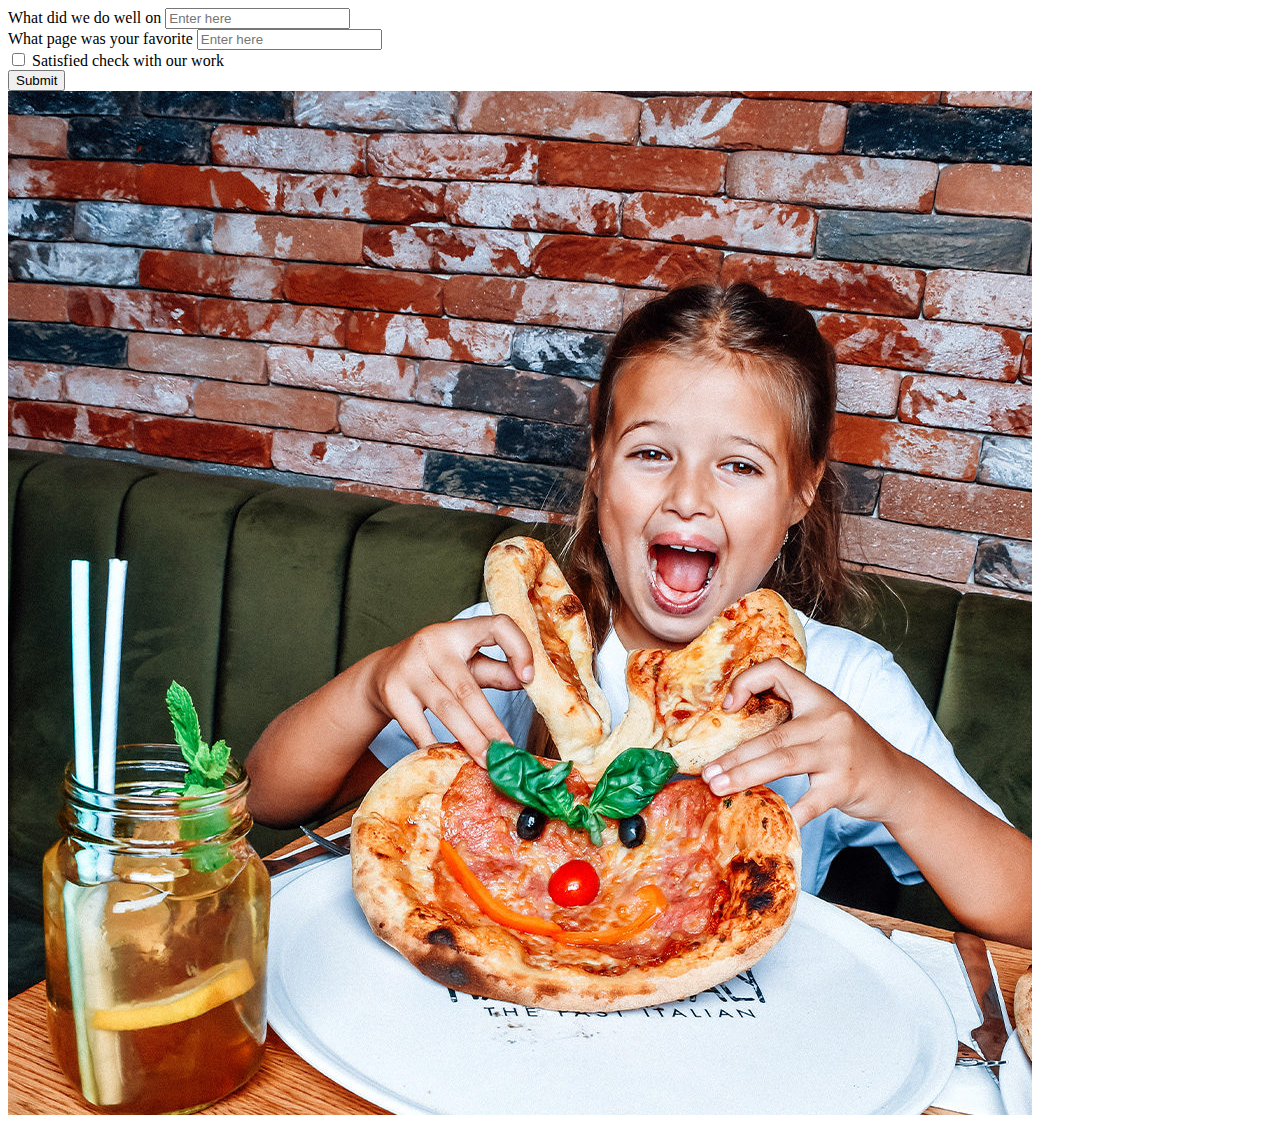
==== feedback.html @ 335a33dd "FeedBackPage" ====
<!DOCTYPE html>
<html lang="en">
<head>
    <meta charset="UTF-8">
    <meta name="viewport" content="width=device-width, initial-scale=1.0">
    <title>Feedback</title>
    <!-- Bootstrap CSS v5.2.1 -->
    <link href="https://cdn.jsdelivr.net/npm/bootstrap@5.2.1/dist/css/bootstrap.min.css" rel="stylesheet"
        integrity="sha384-iYQeCzEYFbKjA/T2uDLTpkwGzCiq6soy8tYaI1GyVh/UjpbCx/TYkiZhlZB6+fzT" crossorigin="anonymous">
    <!-- Material Icons CSS -->
    <link href="https://fonts.googleapis.com/css2?family=Material+Symbols+Outlined" rel="stylesheet" />
</head>
<body class="d-flex flex-column justify-content-center align-items-center min-vh-100">
    <div class="container">
        <div class="row">
            <div class="col-md-8">
                <form>
                    <div class="form-group">
                        <label for="exampleInputEmail1">What did we do well on</label>
                        <input type="email" class="form-control" id="exampleInputEmail1" aria-describedby="emailHelp"
                            placeholder="Enter here">
                    </div>
                    <div class="form-group">
                        <label for="exampleInputPassword1">What page was your favorite</label>
                        <input type="password" class="form-control" id="exampleInputPassword1"
                            placeholder="Enter here">
                    </div>
                    <div class="form-group form-check">
                        <input type="checkbox" class="form-check-input" id="exampleCheck1">
                        <label class="form-check-label" for="exampleCheck1">Satisfied check with our work</label>
                    </div>
                    <button type="submit" class="btn btn-primary">Submit</button>
                </form>
            </div>
            <div class="col-md-4 mt-md-0 mt-3">
                <img src="src/images/feedbackhappy.jpg" alt="[:)]" class="img-fluid">
            </div>
        </div>
    </div>
    <!-- Bootstrap JavaScript Libraries -->
    <script src="https://cdn.jsdelivr.net/npm/@popperjs/core@2.11.6/dist/umd/popper.min.js"
        integrity="sha384-oBqDVmMz9ATKxIep9tiCxS/Z9fNfEXiDAYTujMAeBAsjFuCZSmKbSSUnQlmh/jp3"
        crossorigin="anonymous"></script>
    <script src="https://cdn.jsdelivr.net/npm/bootstrap@5.2.1/dist/js/bootstrap.min.js"
        integrity="sha384-7VPbUDkoPSGFnVtYi0QogXtr74QeVeeIs99Qfg5YCF+TidwNdjvaKZX19NZ/e6oz"
        crossorigin="anonymous"></script>
</body>
</html>
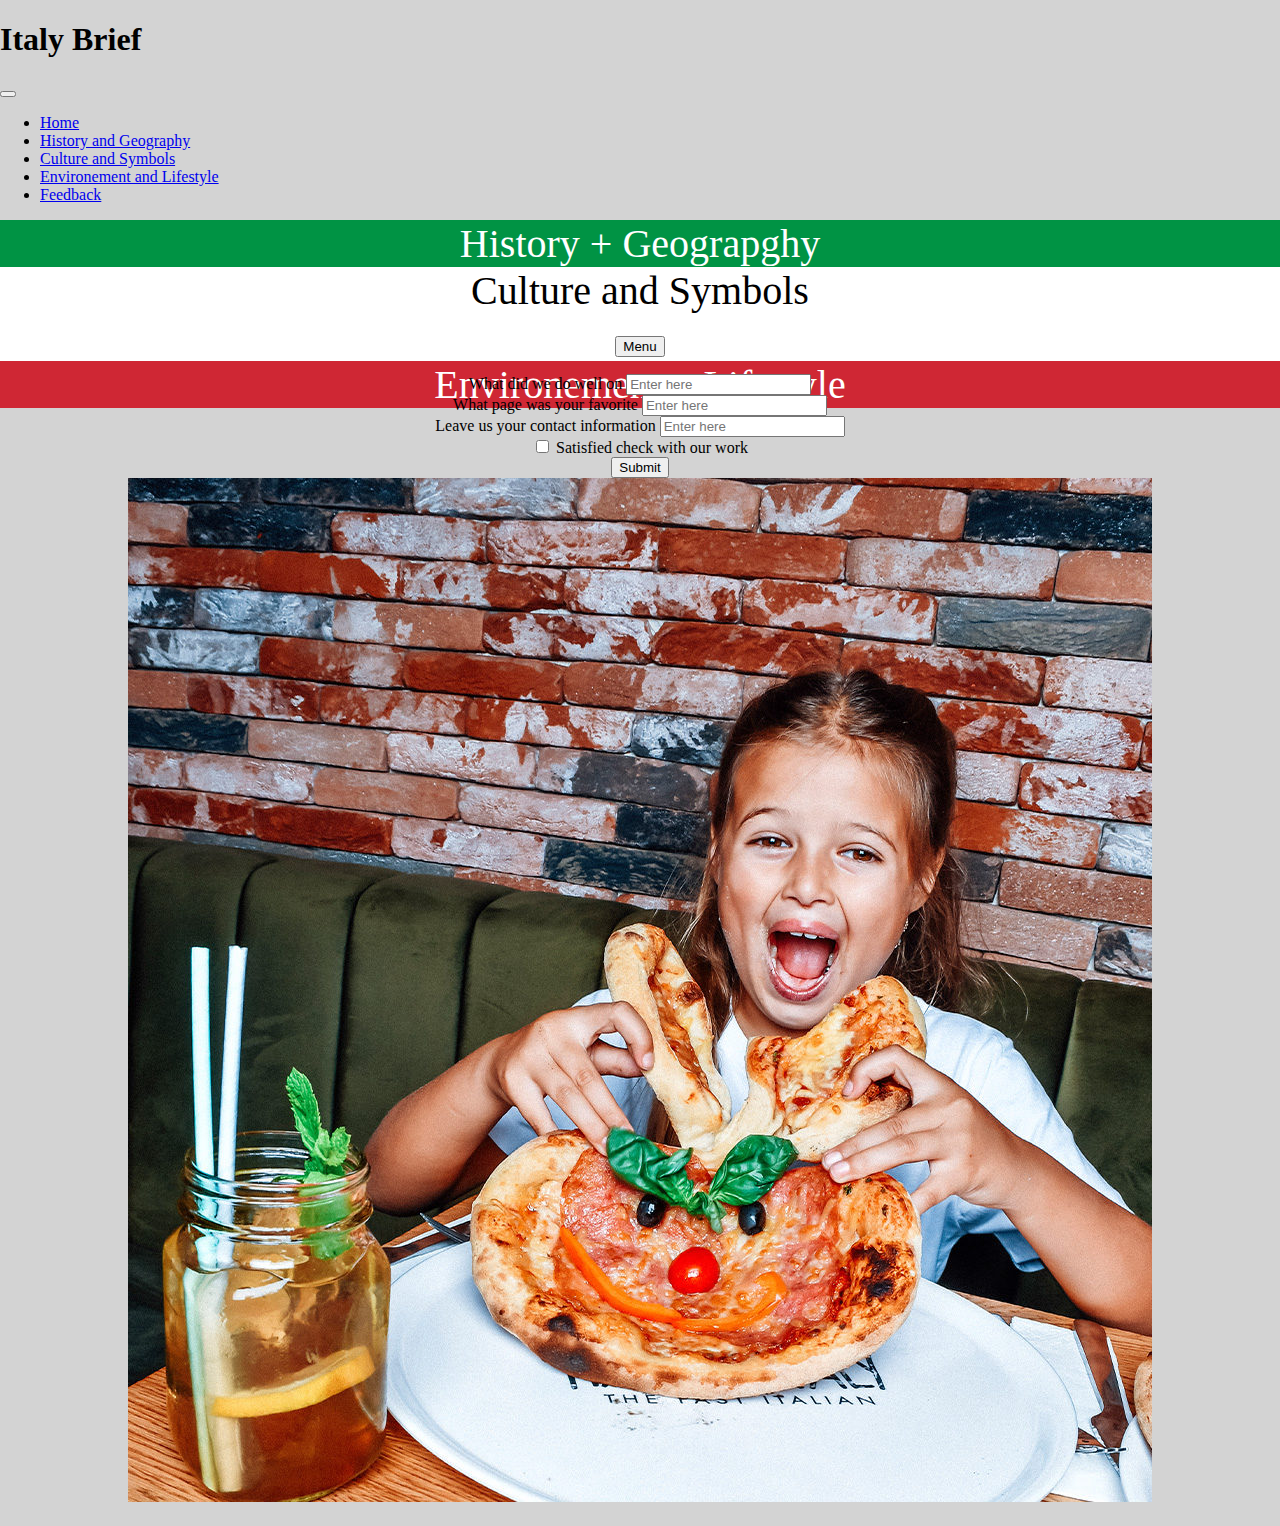
==== commit f5b438e0: "Update feedback.html" ====
--- a/feedback.html
+++ b/feedback.html
@@ -1,5 +1,6 @@
 <!DOCTYPE html>
 <html lang="en">
+
 <head>
     <meta charset="UTF-8">
     <meta name="viewport" content="width=device-width, initial-scale=1.0">
@@ -9,20 +10,59 @@
         integrity="sha384-iYQeCzEYFbKjA/T2uDLTpkwGzCiq6soy8tYaI1GyVh/UjpbCx/TYkiZhlZB6+fzT" crossorigin="anonymous">
     <!-- Material Icons CSS -->
     <link href="https://fonts.googleapis.com/css2?family=Material+Symbols+Outlined" rel="stylesheet" />
+    <link rel="stylesheet" href="./src/styles/main.css" />
 </head>
+
 <body class="d-flex flex-column justify-content-center align-items-center min-vh-100">
-    <div class="container">
+    <div class="offcanvas offcanvas-top" id="offcanvasMenu">
+        <div class="offcanvas-header">
+            <h1 class="offcanvas-title">Italy Brief</h1>
+            <button type="button" class="btn-close text-reset" data-bs-dismiss="offcanvas"></button>
+        </div>
+        <div class="offcanvas-body">
+            <ul class="d-flex nav nav-pills nav-justified">
+                <li class="nav-item"><a href="#" class="nav-link">Home</a></li>
+                <li class="nav-item"><a href="./pages/HistoryandGeography.html" class="nav-link">History and
+                        Geography</a></li>
+                <li class="nav-item"><a href="./pages/CultureandSymbols.html" class="nav-link active">Culture and
+                        Symbols</a></li>
+                <li class="nav-item"><a href="./pages/EnvironementandLifestyle.html" class="nav-link">Environement
+                        and Lifestyle</a></li>
+                <li class="nav-item"><a href="./index.html" class="nav-link">Feedback</a></li>
+            </ul>
+        </div>
+    </div>
+    <header class="sticky-top">
+        <div class="container-fluid menubar">
+            <div class="row">
+                <div class="col-4 green"><a href="./pages/HistoryandGeography.html"
+                        class="d-none d-sm-flex h-100">History + Geograpghy</a></div>
+                <div class="col-4 white d-flex flex-column justify-content-center">
+                    <a href="./pages/CultureandSymbols.html" class="d-none d-sm-flex h-100">Culture and Symbols</a>
+                    <button class="btn btn-primary d-sm-none" type="button" data-bs-toggle="offcanvas"
+                        data-bs-target="#offcanvasMenu">Menu</button>
+                </div>
+                <div class="col-4 red"><a href="./pages/EnvironementandLifestyle.html" class="d-none d-sm-flex h-100">Environement
+                        + Lifestyle</a></div>
+            </div>
+        </div>
+    </header>
+    <div class=" ">
         <div class="row">
-            <div class="col-md-8">
+            <div class="col-md-6 float-left w-75 p-3">
                 <form>
                     <div class="form-group">
                         <label for="exampleInputEmail1">What did we do well on</label>
-                        <input type="email" class="form-control" id="exampleInputEmail1" aria-describedby="emailHelp"
+                        <input type="text" class="form-control" aria-describedby="emailHelp"
                             placeholder="Enter here">
                     </div>
                     <div class="form-group">
-                        <label for="exampleInputPassword1">What page was your favorite</label>
-                        <input type="password" class="form-control" id="exampleInputPassword1"
+                        <label>What page was your favorite</label>
+                        <input class="form-control" placeholder="Enter here">
+                    </div>
+                    <div class="form-group">
+                        <label for="exampleInputEmail1">Leave us your contact information</label>
+                        <input type="email" class="form-control" aria-describedby="emailHelp"
                             placeholder="Enter here">
                     </div>
                     <div class="form-group form-check">
@@ -32,17 +72,18 @@
                     <button type="submit" class="btn btn-primary">Submit</button>
                 </form>
             </div>
-            <div class="col-md-4 mt-md-0 mt-3">
+            <div class="col-md-3">
                 <img src="src/images/feedbackhappy.jpg" alt="[:)]" class="img-fluid">
             </div>
         </div>
     </div>
     <!-- Bootstrap JavaScript Libraries -->
     <script src="https://cdn.jsdelivr.net/npm/@popperjs/core@2.11.6/dist/umd/popper.min.js"
-        integrity="sha384-oBqDVmMz9ATKxIep9tiCxS/Z9fNfEXiDAYTujMAeBAsjFuCZSmKbSSUnQlmh/jp3"
-        crossorigin="anonymous"></script>
+        integrity="sha384-oBqDVmMz9ATKxIep9tiCxS/Z9fNfEXiDAYTujMAeBAsjFuCZSmKbSSUnQlmh/jp3" crossorigin="anonymous">
+    </script>
     <script src="https://cdn.jsdelivr.net/npm/bootstrap@5.2.1/dist/js/bootstrap.min.js"
-        integrity="sha384-7VPbUDkoPSGFnVtYi0QogXtr74QeVeeIs99Qfg5YCF+TidwNdjvaKZX19NZ/e6oz"
-        crossorigin="anonymous"></script>
+        integrity="sha384-7VPbUDkoPSGFnVtYi0QogXtr74QeVeeIs99Qfg5YCF+TidwNdjvaKZX19NZ/e6oz" crossorigin="anonymous">
+    </script>
 </body>
+
 </html>
--- a/src/styles/main.css
+++ b/src/styles/main.css
@@ -0,0 +1,215 @@
+
+:root {
+  --greenFlag: #009344;
+  --whiteFlag: #ffffff;
+  --redFlag: #cf2734;
+
+  --backgroundColor: lightgray;
+  --cardBackgroundColor: #6290c8;
+
+  --linkColour: white;
+}
+body {
+  margin: 0;
+  margin-bottom:20px;
+  background-color: var(--backgroundColor);
+}
+.container-fluid {
+  min-width: 100vw;
+  height: 150px;
+  border-bottom: solid 4px black;
+}
+.menubar{
+    min-width: 100vw;
+    min-height: 100px;
+    border-bottom: solid 4px black;
+}
+.row {
+  height: 100%;
+  text-align: center;
+}
+.row > .col-4 > a{
+  display: flex;
+  justify-content: center;
+  align-items: center;
+  text-decoration: none;
+  color: var(--linkColour)
+}
+.green {
+  background-color: var(--greenFlag);
+}
+.white {
+  background-color: var(--whiteFlag);
+
+}
+.white > *{
+  color:black !important;
+}
+.red {
+  background-color: var(--redFlag);
+}
+img {
+  object-fit: contain;
+}
+.card {
+  cursor: pointer;
+  text-align: center;
+  transition: border 100ms ease-out, border-radius 300ms ease-out;
+  box-sizing: content-box;
+  background-color: var(--cardBackgroundColor);
+  border: 4px solid var(--backgroundColor);
+  border-radius: 15px;
+  margin: 0.8% 0.5% 0% 0%;
+}
+.card-body {
+  display: flex;
+  flex-wrap: wrap;
+  justify-content: space-around;
+  align-items: center;
+}
+main {
+  display: grid;
+  justify-items: center;
+}
+.row{height:100%;width:100vw;}
+
+#history:hover {
+  border-color: var(--greenFlag);
+}
+#culture:hover {
+  border-color: var(--whiteFlag);
+}
+#third:hover {
+  border-color: var(--redFlag);
+}
+
+/*Setting index Variables for radial items*/
+.radial-item:nth-of-type(1){ --index:0;}
+.radial-item:nth-of-type(2){ --index:1;}
+.radial-item:nth-of-type(3){ --index:2;}
+.radial-item:nth-of-type(4){ --index:3;}
+
+
+/*Radial Menu Button CSS*/
+.menuContainer{
+    position:fixed;
+	  width:300px;
+	  height:300px;
+    right:-100px;
+    bottom:-100px;
+	display:flex;
+	justify-content: center;
+	align-items: center;
+}
+.menuContainer > .radial-item {
+	position:absolute;
+	left:0;
+	list-style: none;
+	visibility: hidden;
+	transition:0.5s;
+	transition-delay: calc(0.1s * var(--index));
+	transform: rotate(0deg) translateX(125px);
+}
+.menuContainer.active > .radial-item{
+	visibility: visible;
+	transform-origin: 150px;
+	transform: rotate(calc(120deg / 4 * var(--index)));
+	
+}
+.menuContainer > .radial-item > a{
+	display:flex;
+	justify-content: center;
+	align-items: center;
+  font-size: 2.0em;
+	width:50px;
+	height:50px;
+	border-radius: 50%;
+	background-color: white;
+  color: var(--redFlag);
+	transform: rotate(calc(120deg / -4 * var(--index)));
+}
+
+
+.toggle{
+	position: absolute;
+	width:60px;
+	height:60px;
+	background-color: white;
+	display:flex;
+	justify-content: center;
+	align-items: center;
+	z-index: 10000;
+	border-radius:50%;
+	cursor:pointer;
+	font-size: 2em;
+}
+.hidden{
+	display:none;
+}
+.card{
+    text-align: center;
+    transition: border 100ms ease-out, border-radius 300ms ease-out;
+    box-sizing: border-box;
+    background-color: var(--cardBackgroundColor);
+    border:4px solid var(--backgroundColor);
+    border-radius: 15px;
+    margin: 0.8% 0.5% 0% 0%;
+}
+.clickable{
+    cursor: pointer;
+}
+.card-body{
+    display:flex;
+    flex-wrap: wrap;
+    justify-content: space-around;
+    align-items: center;
+}
+main{
+    display:grid;
+    justify-items: center;
+  }
+  .card {
+    width: 80%;
+  }
+  .card > img {
+    height: 200px;
+  }
+@media screen and (max-width: 992px) {
+  .menubar{
+    font-size: 1.4em;
+  }
+}
+@media screen and (min-width: 992px) {
+  .menubar{
+    font-size: 2.0em;
+  }
+  main {
+    font-size: 1.3em;
+    grid-template-columns: 1fr 1fr 1fr;
+  }
+
+  .card {
+    width: 30vw;
+  }
+  .card-body {
+    column-gap: 5px;
+  }
+  .card > img {
+    height: 200px;
+  }
+}
+@media screen and (min-width: 1200px) {
+  .menubar{
+    font-size: 2.5em;
+  }
+  main {
+    font-size: 1.5em;
+  }
+  .card {
+    width: 33vw;
+    max-width: 450px;
+  }
+  .card > img {
+    height: 300px;
+  }
+}
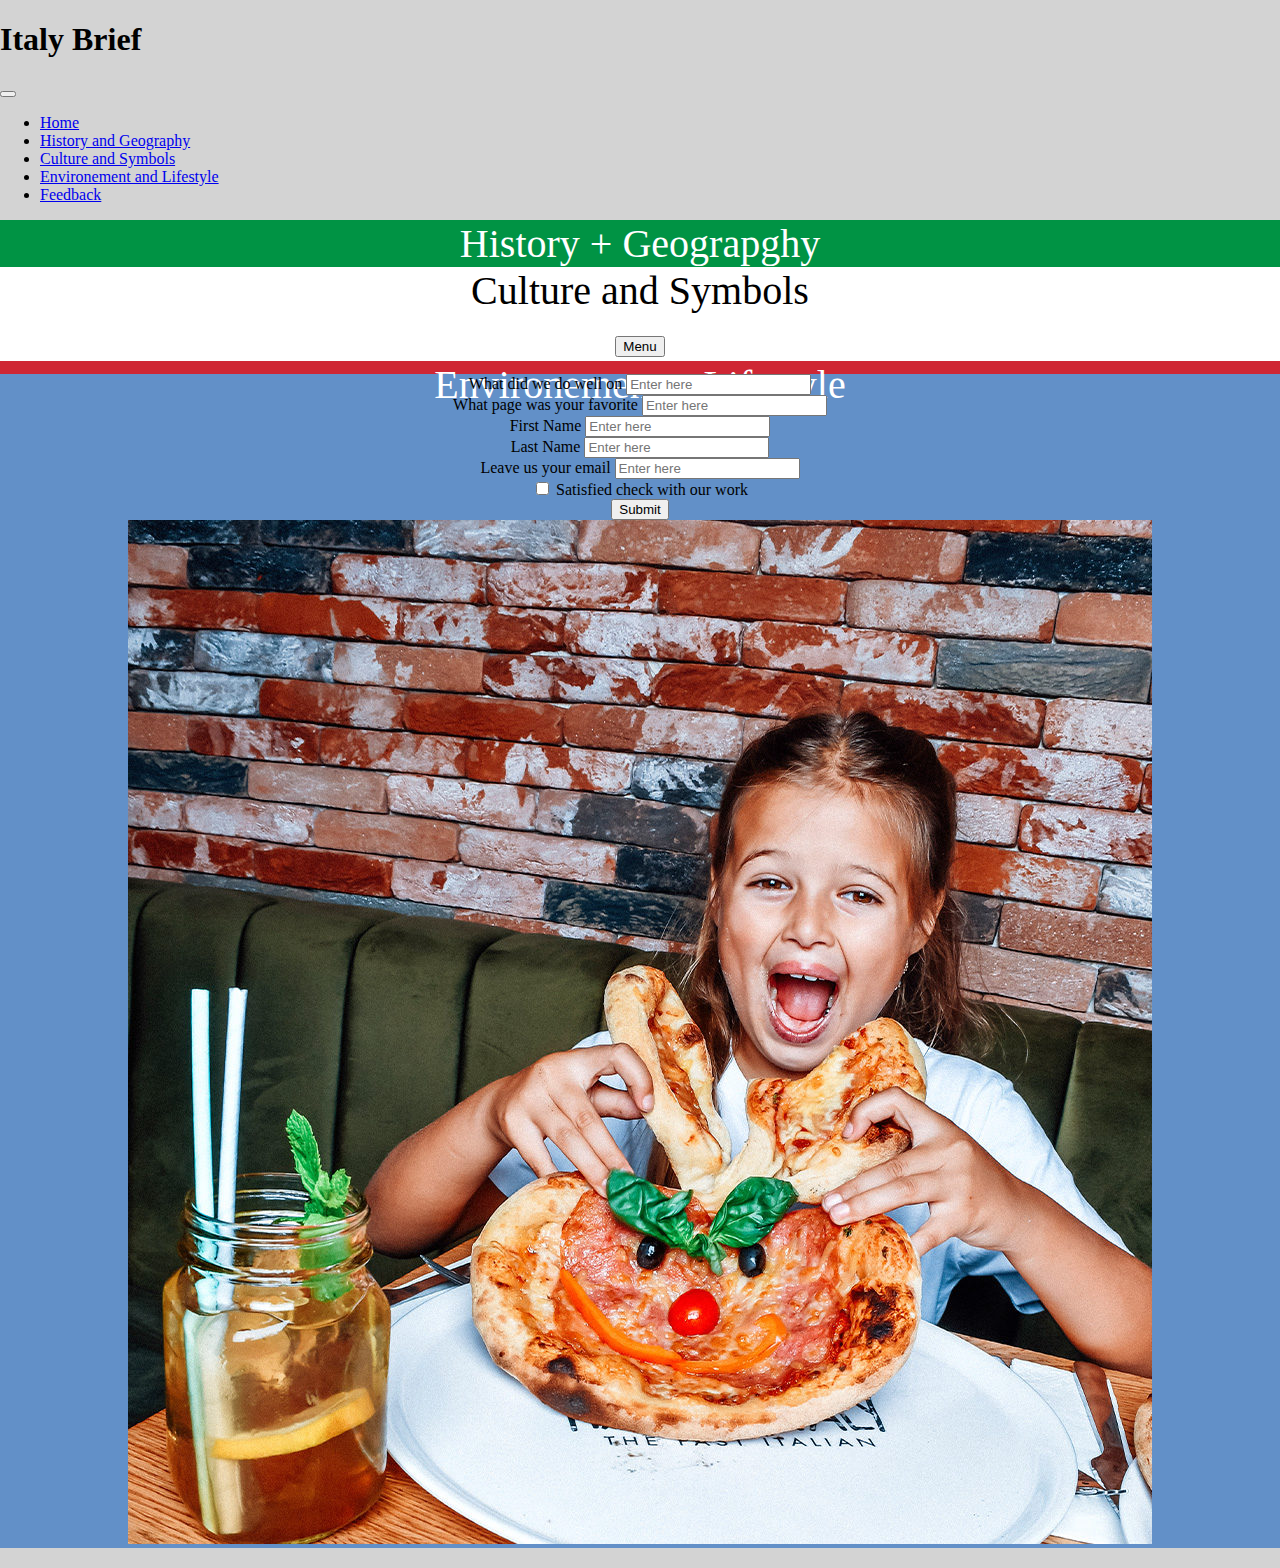
==== commit 65682918: "added more info required" ====
--- a/feedback.html
+++ b/feedback.html
@@ -13,7 +13,7 @@
     <link rel="stylesheet" href="./src/styles/main.css" />
 </head>
 
-<body class="d-flex flex-column justify-content-center align-items-center min-vh-100">
+<body>
     <div class="offcanvas offcanvas-top" id="offcanvasMenu">
         <div class="offcanvas-header">
             <h1 class="offcanvas-title">Italy Brief</h1>
@@ -42,38 +42,51 @@
                     <button class="btn btn-primary d-sm-none" type="button" data-bs-toggle="offcanvas"
                         data-bs-target="#offcanvasMenu">Menu</button>
                 </div>
-                <div class="col-4 red"><a href="./pages/EnvironementandLifestyle.html" class="d-none d-sm-flex h-100">Environement
+                <div class="col-4 red"><a href="./pages/EnvironementandLifestyle.html"
+                        class="d-none d-sm-flex h-100">Environement
                         + Lifestyle</a></div>
             </div>
         </div>
     </header>
-    <div class=" ">
-        <div class="row">
-            <div class="col-md-6 float-left w-75 p-3">
-                <form>
-                    <div class="form-group">
-                        <label for="exampleInputEmail1">What did we do well on</label>
-                        <input type="text" class="form-control" aria-describedby="emailHelp"
-                            placeholder="Enter here">
-                    </div>
-                    <div class="form-group">
-                        <label>What page was your favorite</label>
-                        <input class="form-control" placeholder="Enter here">
-                    </div>
-                    <div class="form-group">
-                        <label for="exampleInputEmail1">Leave us your contact information</label>
-                        <input type="email" class="form-control" aria-describedby="emailHelp"
-                            placeholder="Enter here">
-                    </div>
-                    <div class="form-group form-check">
-                        <input type="checkbox" class="form-check-input" id="exampleCheck1">
-                        <label class="form-check-label" for="exampleCheck1">Satisfied check with our work</label>
-                    </div>
-                    <button type="submit" class="btn btn-primary">Submit</button>
-                </form>
-            </div>
-            <div class="col-md-3">
-                <img src="src/images/feedbackhappy.jpg" alt="[:)]" class="img-fluid">
+    <div class="bodyo">
+        <div class="d-flex flex-column justify-content-center align-items-center min-vh-100">
+            <div class="row">
+                <div class="col-md-6 float-left w-75 p-3">
+                    <form>
+                        <div class="form-group">
+                            <label for="exampleInputEmail1">What did we do well on</label>
+                            <input type="text" class="form-control" aria-describedby="emailHelp"
+                                placeholder="Enter here">
+                        </div>
+                        <div class="form-group">
+                            <label>What page was your favorite</label>
+                            <input class="form-control" placeholder="Enter here">
+                        </div>
+                        <div class="form-group">
+                            <label for="exampleInputEmail1">First Name</label>
+                            <input type="text" class="form-control" aria-describedby="emailHelp"
+                                placeholder="Enter here">
+                        </div>
+                        <div class="form-group">
+                            <label for="exampleInputEmail1">Last Name</label>
+                            <input type="text" class="form-control" aria-describedby="emailHelp"
+                                placeholder="Enter here">
+                        </div>
+                        <div class="form-group">
+                            <label for="exampleInputEmail1">Leave us your email</label>
+                            <input type="email" class="form-control" aria-describedby="emailHelp"
+                                placeholder="Enter here">
+                        </div>
+                        <div class="form-group form-check">
+                            <input type="checkbox" class="form-check-input" id="exampleCheck1">
+                            <label class="form-check-label" for="exampleCheck1">Satisfied check with our work</label>
+                        </div>
+                        <button type="submit" class="btn btn-primary">Submit</button>
+                    </form>
+                </div>
+                <div class="col-md-3">
+                    <img src="src/images/feedbackhappy.jpg" alt="[:)]" class="img-fluid ">
+                </div>
             </div>
         </div>
     </div>
@@ -85,5 +98,4 @@
         integrity="sha384-7VPbUDkoPSGFnVtYi0QogXtr74QeVeeIs99Qfg5YCF+TidwNdjvaKZX19NZ/e6oz" crossorigin="anonymous">
     </script>
 </body>
-
-</html>
+</html>--- a/src/styles/main.css
+++ b/src/styles/main.css
@@ -8,6 +8,9 @@
   --cardBackgroundColor: #6290c8;
 
   --linkColour: white;
+}
+.bodyo{
+  background-color: var(--cardBackgroundColor);
 }
 body {
   margin: 0;
@@ -93,8 +96,8 @@
 /*Radial Menu Button CSS*/
 .menuContainer{
     position:fixed;
-	  width:300px;
-	  height:300px;
+	width:300px;
+	height:300px;
     right:-100px;
     bottom:-100px;
 	display:flex;
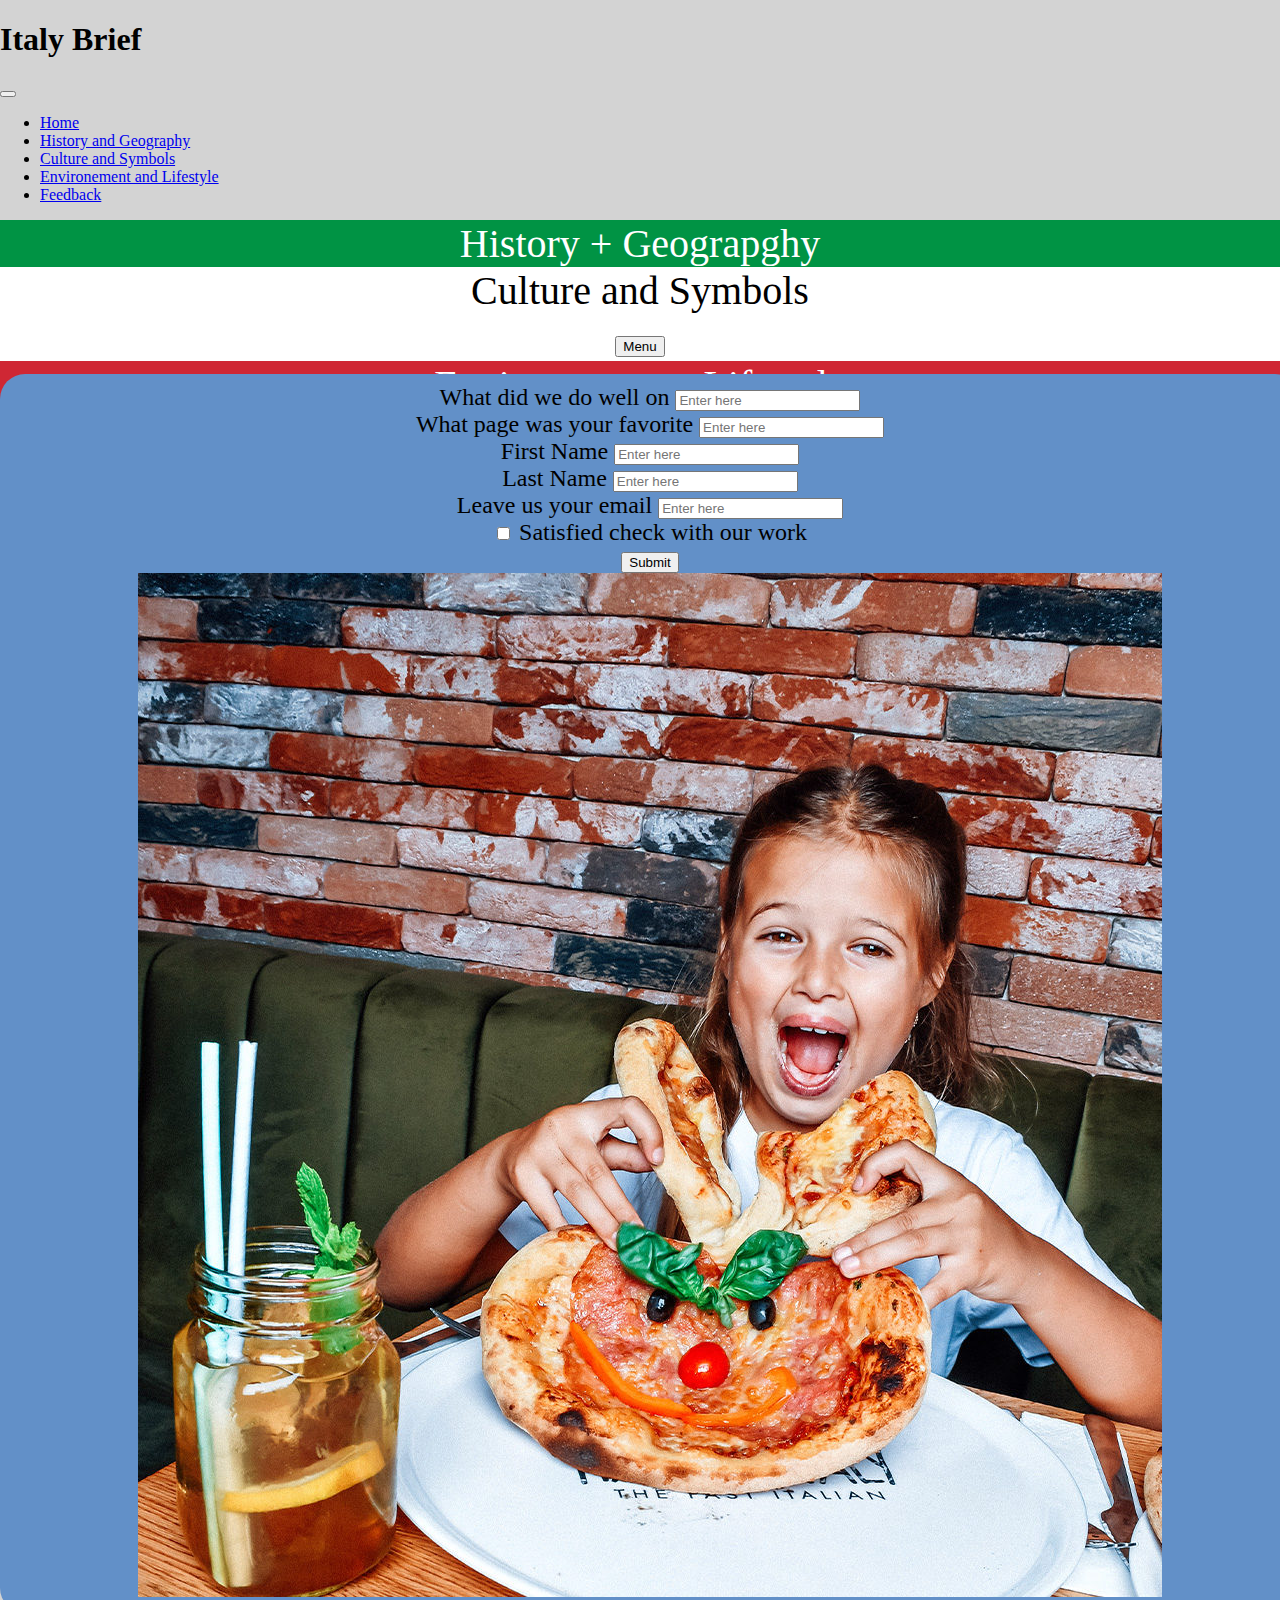
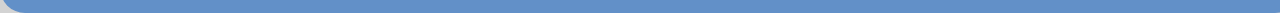
==== commit 62a4e68f: "Addedbackground to the feedback portion" ====
--- a/feedback.html
+++ b/feedback.html
@@ -11,6 +11,18 @@
     <!-- Material Icons CSS -->
     <link href="https://fonts.googleapis.com/css2?family=Material+Symbols+Outlined" rel="stylesheet" />
     <link rel="stylesheet" href="./src/styles/main.css" />
+    <link rel="stylesheet" href="./src/styles/contentPages.css">
+    <style>
+        main{
+            height:calc(100vh - 100px);
+        }
+        div.container{
+            background-color: var(--cardBackgroundColor);
+            max-width: fit-content;
+            padding:10px;
+            border-radius:25px;
+        }
+    </style>
 </head>
 
 <body>
@@ -48,9 +60,9 @@
             </div>
         </div>
     </header>
-    <div class="bodyo">
-        <div class="d-flex flex-column justify-content-center align-items-center min-vh-100">
-            <div class="row">
+    <main class="d-flex align-items-center">
+            <div class="container m-0">
+                <div class="row">
                 <div class="col-md-6 float-left w-75 p-3">
                     <form>
                         <div class="form-group">
@@ -87,9 +99,9 @@
                 <div class="col-md-3">
                     <img src="src/images/feedbackhappy.jpg" alt="[:)]" class="img-fluid ">
                 </div>
+                </div>
             </div>
-        </div>
-    </div>
+    </main>
     <!-- Bootstrap JavaScript Libraries -->
     <script src="https://cdn.jsdelivr.net/npm/@popperjs/core@2.11.6/dist/umd/popper.min.js"
         integrity="sha384-oBqDVmMz9ATKxIep9tiCxS/Z9fNfEXiDAYTujMAeBAsjFuCZSmKbSSUnQlmh/jp3" crossorigin="anonymous">
--- a/src/styles/main.css
+++ b/src/styles/main.css
@@ -9,10 +9,14 @@
 
   --linkColour: white;
 }
+*{z-index: 1;}
+
 .bodyo{
   background-color: var(--cardBackgroundColor);
 }
+
 body {
+  z-index: 0;
   margin: 0;
   margin-bottom:20px;
   background-color: var(--backgroundColor);
@@ -91,10 +95,12 @@
 .radial-item:nth-of-type(2){ --index:1;}
 .radial-item:nth-of-type(3){ --index:2;}
 .radial-item:nth-of-type(4){ --index:3;}
+.radial-item:nth-of-type(5){ --index:4;}
 
 
 /*Radial Menu Button CSS*/
 .menuContainer{
+  z-index:0;
     position:fixed;
 	width:300px;
 	height:300px;
@@ -113,14 +119,9 @@
 	transition-delay: calc(0.1s * var(--index));
 	transform: rotate(0deg) translateX(125px);
 }
-.menuContainer.active > .radial-item{
-	visibility: visible;
-	transform-origin: 150px;
-	transform: rotate(calc(120deg / 4 * var(--index)));
-	
-}
 .menuContainer > .radial-item > a{
-	display:flex;
+  display:flex;
+  text-decoration: none;
 	justify-content: center;
 	align-items: center;
   font-size: 2.0em;
@@ -129,9 +130,17 @@
 	border-radius: 50%;
 	background-color: white;
   color: var(--redFlag);
-	transform: rotate(calc(120deg / -4 * var(--index)));
-}
-
+	transform: rotate(calc(120deg / -5 * var(--index)));
+}
+.menuContainer.active{
+  z-index: 2;
+}
+.menuContainer.active > .radial-item{
+  visibility: visible;
+  transform-origin: 150px;
+  transform: rotate(calc(120deg / 5 * var(--index)));
+  
+}
 
 .toggle{
 	position: absolute;
--- a/src/styles/contentPages.css
+++ b/src/styles/contentPages.css
@@ -0,0 +1,69 @@
+.contentCard{
+    background-color: var(--cardBackgroundColor);
+    margin:10px;
+    border-radius: 15px;
+}
+.contentRow{
+    justify-content: space-evenly;
+    align-items: center;
+    padding:20px;
+    margin:0;
+}
+
+.contentRow * {
+    box-sizing: border-box;
+}
+.imgCarousel, .carousel, .carousel-inner, .carousel-item, .carousel-item > img{
+    height:500px;
+}
+.collapseGroup{
+    align-items: center;
+}
+.collapseButton{
+    background-color: var(--cardBackgroundColor);
+    margin-bottom:10px;
+    max-width:800px;
+}
+.collapseContent{
+    max-width:800px;
+}
+.factToolTips{
+    padding:10px;
+    border-radius:5px;
+    background-color: var(--cardBackgroundColor);
+}
+.funFacts{
+    width:calc(100vw - 150px);
+}
+@media screen and (max-width:575px){
+    .funFacts{
+        width:100vw;
+    }
+}
+@media screen and (max-width:992px){
+    .card-title{
+        font-size:2.2em;
+    }
+    .card-text{
+        font-size:1.2em;
+    }
+}
+@media screen and (min-width:992px){
+    .card-title{
+        font-size:1.8em;
+    }
+    .card-text{
+        font-size:1.4em;
+    }
+    .funFacts{
+        width:calc(100vw - 200px);
+    }
+}
+@media screen and (min-width:1200px){
+    .card-title{
+        font-size:1.6em;
+    }
+    .card-text{
+        font-size:1.1em;
+    }
+}